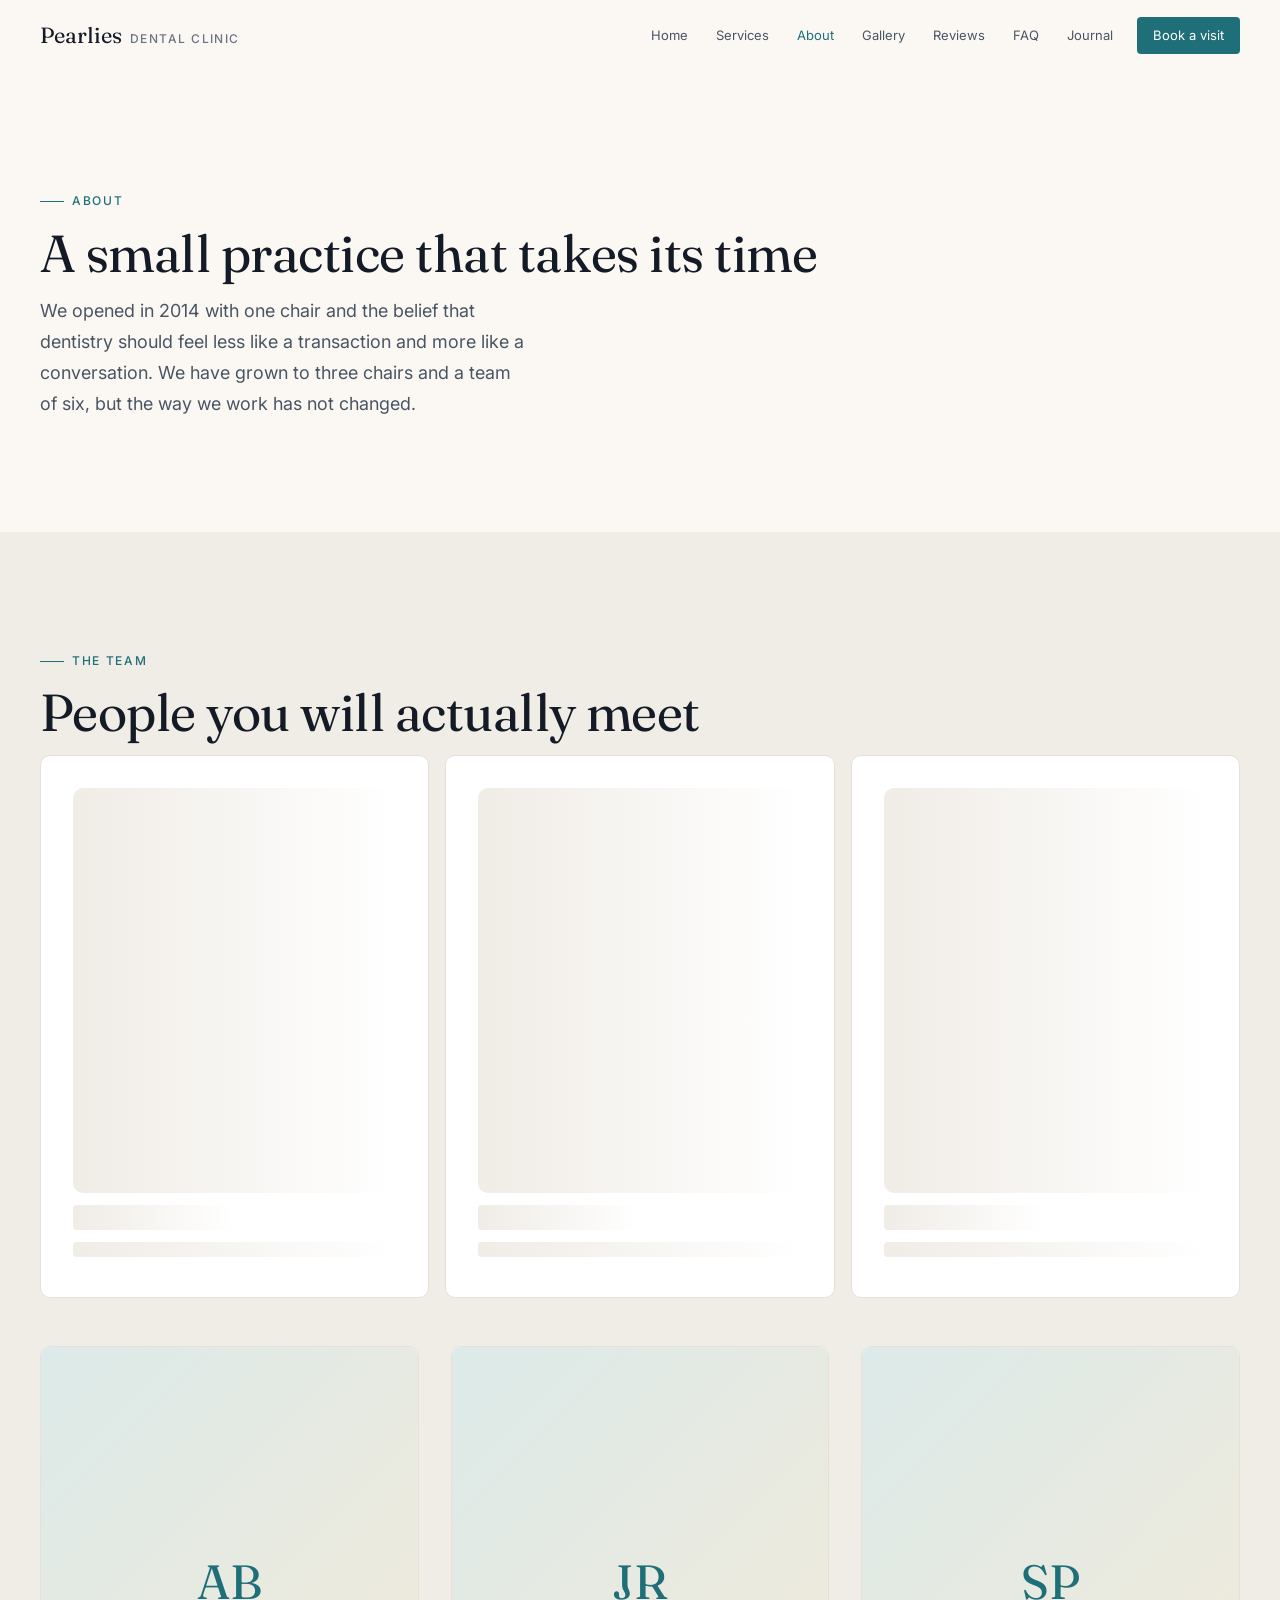
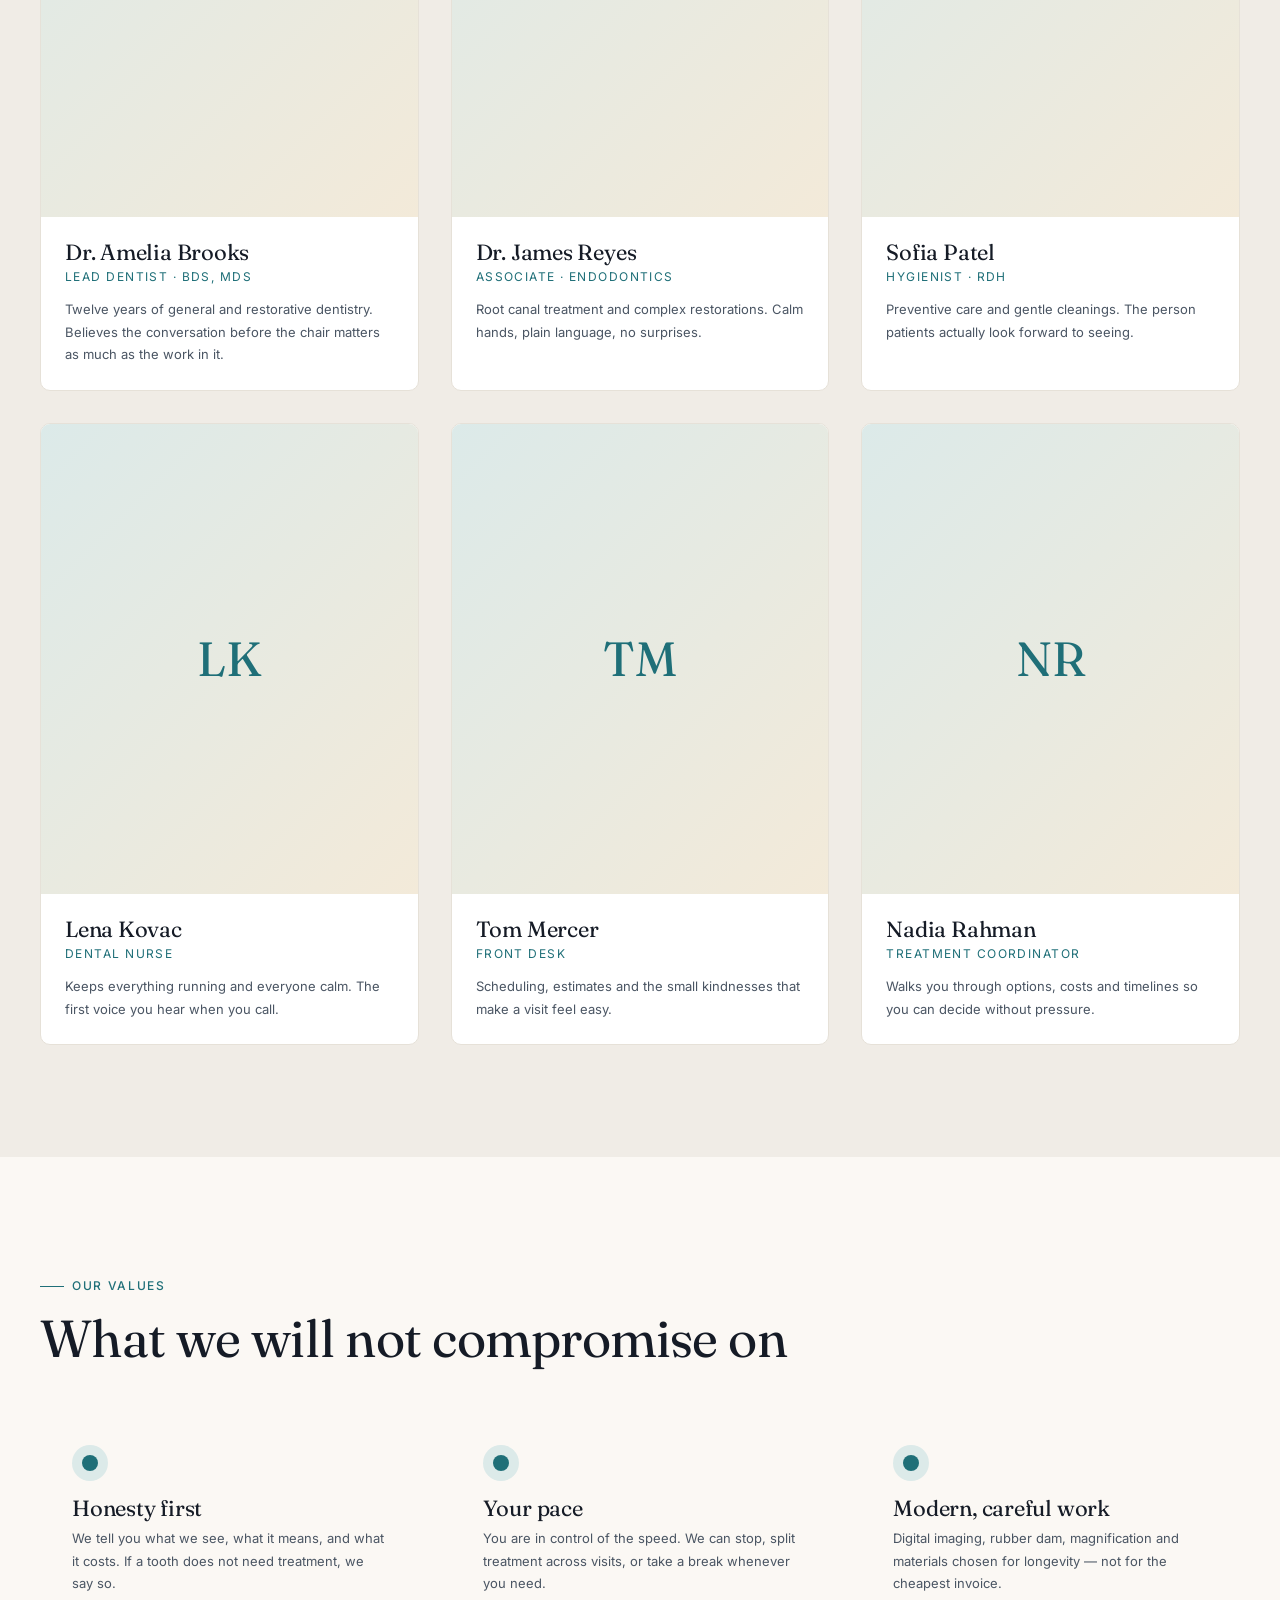
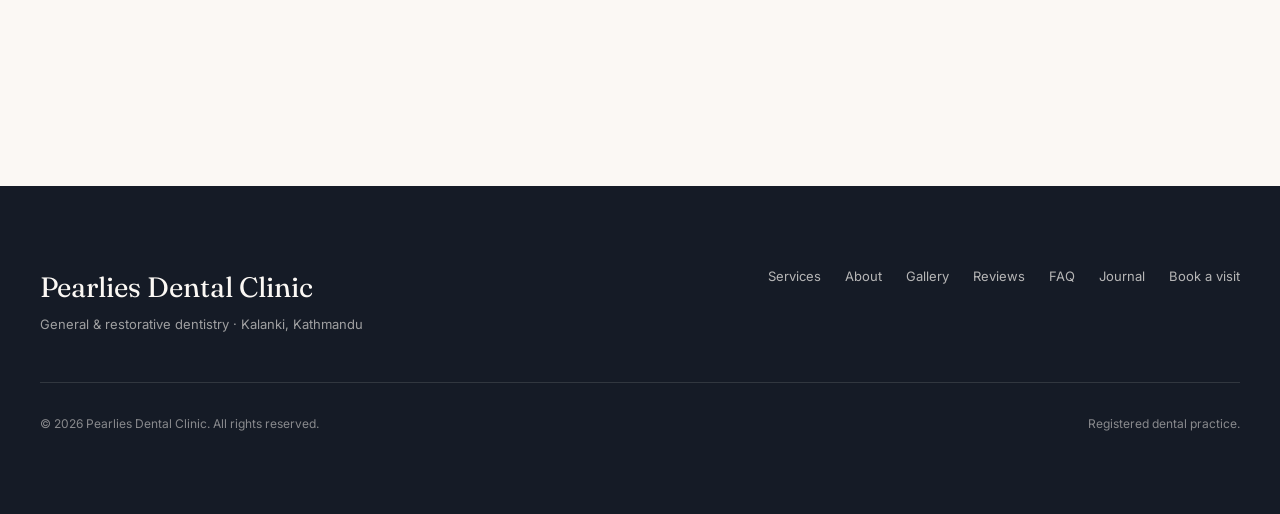
==== about.html @ 7ba889bc "Initial commit: Pearlies Dental Clinic website" ====
<!DOCTYPE html>
<html lang="en">
<head>
  <meta charset="UTF-8" />
  <meta name="viewport" content="width=device-width, initial-scale=1.0" />
  <title>About — Pearlies Dental Clinic</title>
  <meta name="description" content="Meet the team at Pearlies Dental Clinic: dentists and hygienist dedicated to gentle, honest care." />
  <meta name="theme-color" content="#FBF8F4" />
  <link rel="preconnect" href="https://fonts.googleapis.com" />
  <link rel="preconnect" href="https://fonts.gstatic.com" crossorigin />
  <link href="https://fonts.googleapis.com/css2?family=Fraunces:ital,opsz,wght@0,9..144,400;0,9..144,500;1,9..144,400;1,9..144,500&family=Inter:wght@400;500;600&display=swap" rel="stylesheet" />
  <link rel="stylesheet" href="assets/styles.css" />
  <link rel="icon" href="data:image/svg+xml,<svg xmlns='http://www.w3.org/2000/svg' viewBox='0 0 32 32'><text y='.85em' font-size='26' font-family='Georgia,serif' fill='%231F6F78'>P</text></svg>" />
</head>
<body class="is-loading">
  <div class="loader" id="loader" role="status" aria-live="polite" aria-label="Loading">
    <div class="loader__mark" aria-hidden="true"></div>
    <p class="loader__name">Pearlies Dental Clinic</p>
    <p class="loader__sub">Preparing your visit</p>
    <div class="loader__bar"><span></span></div>
    <p class="loader__percent">0%</p>
  </div>
  <div class="page-transition" aria-hidden="true"></div>
  <a class="skip-link" href="#main">Skip to content</a>
  <header class="masthead" id="masthead">
    <div class="masthead__inner shell">
      <a href="index.html" class="masthead__brand">Pearlies <small>Dental Clinic</small></a>
      <nav class="masthead__links" id="menu" aria-label="Main">
        <a href="index.html">Home</a>
        <a href="services.html">Services</a>
        <a href="about.html" aria-current="page">About</a>
        <a href="gallery.html">Gallery</a>
        <a href="testimonials.html">Reviews</a>
        <a href="faq.html">FAQ</a>
        <a href="journal.html">Journal</a>
        <a href="contact.html" class="masthead__cta">Book a visit</a>
      </nav>
      <button class="masthead__toggle" id="menuToggle" aria-label="Menu" aria-expanded="false" aria-controls="menu"><span></span><span></span><span></span></button>
    </div>
  </header>

  <main id="main">
    <section class="section page-top">
      <div class="shell">
        <header class="section__head section__head--wide" data-enter>
          <span class="section__eyebrow">About</span>
          <h1 class="section__title">A small practice that takes its time</h1>
          <p class="section__lede">We opened in 2014 with one chair and the belief that dentistry should feel less like a transaction and more like a conversation. We have grown to three chairs and a team of six, but the way we work has not changed.</p>
        </header>
      </div>
    </section>

    <section class="section section--tint">
      <div class="shell">
        <header class="section__head" data-reveal>
          <span class="section__eyebrow">The team</span>
          <h2 class="section__title">People you will actually meet</h2>
        </header>
        <div data-skeleton class="is-loading">
          <div class="content-skeleton skeleton-grid skeleton-grid--team">
            <div class="skeleton-card"><div class="skeleton skeleton--card" style="aspect-ratio:4/5;margin-bottom:var(--space-3)"></div><div class="skeleton skeleton--title" style="width:50%"></div><div class="skeleton skeleton--text"></div></div>
            <div class="skeleton-card"><div class="skeleton skeleton--card" style="aspect-ratio:4/5;margin-bottom:var(--space-3)"></div><div class="skeleton skeleton--title" style="width:50%"></div><div class="skeleton skeleton--text"></div></div>
            <div class="skeleton-card"><div class="skeleton skeleton--card" style="aspect-ratio:4/5;margin-bottom:var(--space-3)"></div><div class="skeleton skeleton--title" style="width:50%"></div><div class="skeleton skeleton--text"></div></div>
          </div>
          <div class="content-real team">
            <article class="team-card">
              <div class="team-card__photo" aria-hidden="true">AB</div>
              <div class="team-card__body">
                <h3 class="team-card__name">Dr. Amelia Brooks</h3>
                <p class="team-card__role">Lead dentist · BDS, MDS</p>
                <p class="team-card__bio">Twelve years of general and restorative dentistry. Believes the conversation before the chair matters as much as the work in it.</p>
              </div>
            </article>
            <article class="team-card">
              <div class="team-card__photo" aria-hidden="true">JR</div>
              <div class="team-card__body">
                <h3 class="team-card__name">Dr. James Reyes</h3>
                <p class="team-card__role">Associate · Endodontics</p>
                <p class="team-card__bio">Root canal treatment and complex restorations. Calm hands, plain language, no surprises.</p>
              </div>
            </article>
            <article class="team-card">
              <div class="team-card__photo" aria-hidden="true">SP</div>
              <div class="team-card__body">
                <h3 class="team-card__name">Sofia Patel</h3>
                <p class="team-card__role">Hygienist · RDH</p>
                <p class="team-card__bio">Preventive care and gentle cleanings. The person patients actually look forward to seeing.</p>
              </div>
            </article>
            <article class="team-card">
              <div class="team-card__photo" aria-hidden="true">LK</div>
              <div class="team-card__body">
                <h3 class="team-card__name">Lena Kovac</h3>
                <p class="team-card__role">Dental nurse</p>
                <p class="team-card__bio">Keeps everything running and everyone calm. The first voice you hear when you call.</p>
              </div>
            </article>
            <article class="team-card">
              <div class="team-card__photo" aria-hidden="true">TM</div>
              <div class="team-card__body">
                <h3 class="team-card__name">Tom Mercer</h3>
                <p class="team-card__role">Front desk</p>
                <p class="team-card__bio">Scheduling, estimates and the small kindnesses that make a visit feel easy.</p>
              </div>
            </article>
            <article class="team-card">
              <div class="team-card__photo" aria-hidden="true">NR</div>
              <div class="team-card__body">
                <h3 class="team-card__name">Nadia Rahman</h3>
                <p class="team-card__role">Treatment coordinator</p>
                <p class="team-card__bio">Walks you through options, costs and timelines so you can decide without pressure.</p>
              </div>
            </article>
          </div>
        </div>
      </div>
    </section>

    <section class="section">
      <div class="shell">
        <header class="section__head section__head--wide" data-reveal>
          <span class="section__eyebrow">Our values</span>
          <h2 class="section__title">What we will not compromise on</h2>
        </header>
        <div class="principles" data-reveal>
          <div class="principle"><div class="principle__mark" aria-hidden="true"></div><h3>Honesty first</h3><p>We tell you what we see, what it means, and what it costs. If a tooth does not need treatment, we say so.</p></div>
          <div class="principle"><div class="principle__mark" aria-hidden="true"></div><h3>Your pace</h3><p>You are in control of the speed. We can stop, split treatment across visits, or take a break whenever you need.</p></div>
          <div class="principle"><div class="principle__mark" aria-hidden="true"></div><h3>Modern, careful work</h3><p>Digital imaging, rubber dam, magnification and materials chosen for longevity — not for the cheapest invoice.</p></div>
        </div>
      </div>
    </section>
  </main>

  <footer class="footer">
    <div class="shell">
      <div class="footer__top">
        <div><p class="footer__name">Pearlies Dental Clinic</p><p class="footer__role">General &amp; restorative dentistry · Kalanki, Kathmandu</p></div>
        <nav class="footer__links" aria-label="Footer">
          <a href="services.html">Services</a><a href="about.html">About</a><a href="gallery.html">Gallery</a><a href="testimonials.html">Reviews</a><a href="faq.html">FAQ</a><a href="journal.html">Journal</a><a href="contact.html">Book a visit</a>
        </nav>
      </div>
      <div class="footer__bottom"><p>© <span id="year">2026</span> Pearlies Dental Clinic. All rights reserved.</p><p>Registered dental practice.</p></div>
    </div>
  </footer>
  <button class="to-top" id="toTop" aria-label="Back to top">↑</button>
  <script src="assets/main.js"></script>
</body>
</html>
---- assets/styles.css ----
/* =========================================================
   Pearlies Dental Clinic — design system
   Warm porcelain ground, deep teal accent, soft gold.
   Calm, premium, clinical. Motion is sparse and purposeful.
   ========================================================= */

:root {
  /* ---- Color ---- */
  --surface-sunken:  #FBF8F4;   /* page ground — warm porcelain */
  --surface-raised:  #FFFFFF;   /* panels */
  --surface-tint:    #F0ECE6;   /* quiet fills */
  --surface-inverse: #151B26;   /* dark band */

  --line-subtle:     #E6E1D8;
  --line-strong:     #C9C2B6;

  --ink-primary:     #151B26;
  --ink-secondary:   #4A5563;
  --ink-tertiary:    #6B7280;
  --ink-inverse:     #FBF8F4;

  --accent:          #1F6F78;   /* deep teal — trust, clinical */
  --accent-hover:    #175A62;
  --accent-quiet:    #DCEAE9;
  --accent-ink:      #FFFFFF;
  --accent-shadow:   rgba(31, 111, 120, 0.24);

  --gold:            #B8893F;   /* warm gold — premium touch */
  --gold-quiet:      #F3EAD9;

  /* ---- Type ---- */
  --font-display: "Fraunces", "Iowan Old Style", Georgia, serif;
  --font-text:    "Inter", system-ui, -apple-system, "Segoe UI", sans-serif;

  --text-xs:   0.75rem;
  --text-sm:   0.8125rem;
  --text-base: 1rem;
  --text-lg:   1.125rem;
  --text-xl:   1.375rem;
  --text-2xl:  1.75rem;
  --text-3xl:  2.25rem;
  --text-4xl:  3rem;
  --text-5xl:  4.25rem;
  --text-6xl:  5.5rem;

  --leading-tight:  1.02;
  --leading-snug:   1.18;
  --leading-normal: 1.55;
  --leading-prose:  1.72;

  /* ---- Space ---- */
  --space-1:  0.25rem;
  --space-2:  0.5rem;
  --space-3:  0.75rem;
  --space-4:  1rem;
  --space-5:  1.5rem;
  --space-6:  2rem;
  --space-8:  3rem;
  --space-10: 4rem;
  --space-12: 5rem;
  --space-16: 7rem;
  --space-20: 9rem;

  /* ---- Shape ---- */
  --radius-xs:   2px;
  --radius-sm:   4px;
  --radius-md:   10px;
  --radius-lg:   16px;
  --radius-pill: 999px;

  /* ---- Elevation ---- */
  --lift-0: 0 1px 2px rgba(21, 27, 38, 0.04);
  --lift-1: 0 2px 8px -2px rgba(21, 27, 38, 0.08), 0 1px 2px rgba(21, 27, 38, 0.04);
  --lift-2: 0 12px 28px -14px rgba(21, 27, 38, 0.16), 0 2px 6px -2px rgba(21, 27, 38, 0.06);
  --lift-3: 0 28px 56px -22px var(--accent-shadow), 0 4px 12px -4px rgba(21, 27, 38, 0.08);

  /* ---- Motion ---- */
  --dur-quick:  160ms;
  --dur-base:   280ms;
  --dur-slow:   520ms;
  --dur-calm:   900ms;

  --ease-out:    cubic-bezier(0.16, 1, 0.3, 1);
  --ease-in-out: cubic-bezier(0.65, 0, 0.35, 1);
  --ease-spring: cubic-bezier(0.34, 1.56, 0.64, 1);

  /* ---- 3D depth ---- */
  --perspective: 1200px;
  --z-shallow:   6px;
  --z-mid:       14px;
  --z-deep:      24px;
  --z-far:       36px;

  /* ---- Layout ---- */
  --container: 1200px;
  --prose: 64ch;
  --nav-h: 72px;
}

/* ---------- Reset ---------- */
*, *::before, *::after { box-sizing: border-box; }
* { margin: 0; }
html { scroll-behavior: smooth; scroll-padding-top: var(--nav-h); -webkit-text-size-adjust: 100%; overflow-x: hidden; }
body {
  font-family: var(--font-text);
  font-size: var(--text-base);
  line-height: var(--leading-normal);
  background: var(--surface-sunken);
  color: var(--ink-primary);
  -webkit-font-smoothing: antialiased;
  text-rendering: optimizeLegibility;
  overflow-x: hidden;
}
img, svg, video { display: block; max-width: 100%; height: auto; }
a { color: inherit; text-decoration: none; }
button { font: inherit; color: inherit; cursor: pointer; border: 0; background: none; }
ul, ol { list-style: none; padding: 0; }
h1, h2, h3, h4 { font-family: var(--font-display); font-weight: 400; line-height: var(--leading-tight); letter-spacing: -0.01em; }
p { max-width: var(--prose); }
::selection { background: var(--accent-quiet); color: var(--accent); }
:focus-visible { outline: 2px solid var(--accent); outline-offset: 2px; border-radius: var(--radius-xs); }

/* ---------- Layout primitives ---------- */
.shell { width: min(var(--container), 100% - 2.5rem); margin-inline: auto; }
.section { padding-block: var(--space-16); position: relative; }
.section--tint { background: var(--surface-tint); }
.section--inverse { background: var(--surface-inverse); color: var(--ink-inverse); }
.section--raised { background: var(--surface-raised); }

.section__head { max-width: 46rem; }
.section__head--wide { max-width: 56rem; }
.section__head--narrow { max-width: 36rem; }
.section__eyebrow {
  display: inline-flex; align-items: center; gap: var(--space-2);
  font-size: var(--text-xs); font-weight: 500; letter-spacing: 0.14em; text-transform: uppercase;
  color: var(--accent); margin-bottom: var(--space-4);
}
.section__eyebrow::before { content: ""; width: 24px; height: 1px; background: var(--accent); }
.eyebrow--inverse { color: var(--gold); }
.eyebrow--inverse::before { background: var(--gold); }
.section__title { font-size: clamp(2rem, 4vw + 0.5rem, 3.25rem); margin-bottom: var(--space-4); }
.section__lede { color: var(--ink-secondary); font-size: var(--text-lg); line-height: var(--leading-prose); max-width: 44ch; }
.after-list { margin-top: var(--space-6); }
.after-head { margin-top: var(--space-6); }

/* ---------- Skip link ---------- */
.skip-link {
  position: absolute; left: -9999px; top: var(--space-2); z-index: 1000;
  background: var(--accent); color: var(--accent-ink); padding: var(--space-2) var(--space-4); border-radius: var(--radius-sm);
}
.skip-link:focus { left: var(--space-2); }

/* ---------- Masthead ---------- */
.masthead {
  position: sticky; top: 0; z-index: 100;
  height: var(--nav-h);
  background: color-mix(in srgb, var(--surface-sunken) 82%, transparent);
  backdrop-filter: blur(12px) saturate(1.1);
  -webkit-backdrop-filter: blur(12px) saturate(1.1);
  border-bottom: 1px solid transparent;
  transition: border-color var(--dur-base) var(--ease-out), background var(--dur-base) var(--ease-out);
}
.masthead.is-stuck { border-bottom-color: var(--line-subtle); background: color-mix(in srgb, var(--surface-sunken) 94%, transparent); }
.masthead__inner { height: 100%; display: flex; align-items: center; justify-content: space-between; gap: var(--space-6); }
.masthead__brand { font-family: var(--font-display); font-size: var(--text-xl); display: flex; align-items: baseline; gap: var(--space-2); }
.masthead__brand small { font-family: var(--font-text); font-size: var(--text-xs); letter-spacing: 0.12em; text-transform: uppercase; color: var(--ink-tertiary); font-weight: 500; }
.masthead__links { display: flex; align-items: center; gap: var(--space-1); }
.masthead__links a { padding: var(--space-2) var(--space-3); font-size: var(--text-sm); color: var(--ink-secondary); border-radius: var(--radius-sm); transition: color var(--dur-quick) var(--ease-out), background var(--dur-quick) var(--ease-out); position: relative; }
.masthead__links a:hover { color: var(--ink-primary); background: var(--surface-tint); }
.masthead__links a[aria-current="page"] { color: var(--accent); }
.masthead__links a.masthead__cta { background: var(--accent); color: var(--accent-ink); padding-inline: var(--space-4); margin-left: var(--space-2); }
.masthead__links a.masthead__cta:hover { background: var(--accent-hover); }
.masthead__toggle { display: none; width: 40px; height: 40px; flex-direction: column; justify-content: center; gap: 5px; align-items: center; }
.masthead__toggle span { width: 20px; height: 1.5px; background: var(--ink-primary); transition: transform var(--dur-base) var(--ease-out), opacity var(--dur-base) var(--ease-out); }
.masthead.is-open .masthead__toggle span:nth-child(1) { transform: translateY(6.5px) rotate(45deg); }
.masthead.is-open .masthead__toggle span:nth-child(2) { opacity: 0; }
.masthead.is-open .masthead__toggle span:nth-child(3) { transform: translateY(-6.5px) rotate(-45deg); }

/* ---------- Hero ---------- */
.hero {
  position: relative; overflow: hidden;
  min-height: calc(100vh - var(--nav-h));
  display: flex; align-items: center;
  padding-block: var(--space-12) var(--space-10);
  perspective: var(--perspective);
}
.hero__light, .hero__orb { position: absolute; pointer-events: none; }
.hero__light {
  inset: -20% -10% auto -10%; height: 70%;
  background: radial-gradient(60% 50% at 50% 40%, var(--accent-quiet) 0%, transparent 70%);
  opacity: 0.7; filter: blur(20px);
}
.hero__orb {
  right: -8%; top: 12%; width: 46vw; height: 46vw; max-width: 640px; max-height: 640px;
  border-radius: 50%;
  background: radial-gradient(circle at 35% 35%, var(--gold-quiet) 0%, transparent 60%);
  opacity: 0.55; filter: blur(10px);
}
.hero__layer { transform-style: preserve-3d; will-change: transform; }
.hero__role { font-size: var(--text-sm); letter-spacing: 0.14em; text-transform: uppercase; color: var(--ink-tertiary); display: flex; align-items: center; gap: var(--space-2); margin-bottom: var(--space-6); }
.hero__role b { color: var(--accent); font-weight: 500; }
.hero__name { font-size: clamp(2.75rem, 7vw + 0.5rem, 6.5rem); line-height: var(--leading-tight); margin-bottom: var(--space-6); max-width: 14ch; }
.hero__name em { font-style: italic; color: var(--accent); display: block; }
.hero__lede { font-size: var(--text-lg); color: var(--ink-secondary); line-height: var(--leading-prose); max-width: 46ch; margin-bottom: var(--space-8); }
.hero__actions { display: flex; gap: var(--space-3); flex-wrap: wrap; margin-bottom: var(--space-10); }
.hero__assurance { display: flex; gap: var(--space-10); flex-wrap: wrap; margin-top: var(--space-4); padding-top: var(--space-6); border-top: 1px solid var(--line-subtle); }
.assurance__value { font-family: var(--font-display); font-size: var(--text-3xl); color: var(--ink-primary); line-height: 1; }
.assurance__label { font-size: var(--text-xs); letter-spacing: 0.12em; text-transform: uppercase; color: var(--ink-tertiary); margin-top: var(--space-2); }

/* ---------- Buttons ---------- */
.btn {
  display: inline-flex; align-items: center; justify-content: center; gap: var(--space-2);
  padding: 0.875rem 1.625rem; font-size: var(--text-sm); font-weight: 500;
  border-radius: var(--radius-pill); transition: transform var(--dur-quick) var(--ease-out), background var(--dur-quick) var(--ease-out), box-shadow var(--dur-quick) var(--ease-out);
  position: relative; overflow: hidden; isolation: isolate;
}
.btn--solid { background: var(--accent); color: var(--accent-ink); box-shadow: var(--lift-1); }
.btn--solid:hover { background: var(--accent-hover); transform: translateY(-1px); box-shadow: var(--lift-2); }
.btn--line { background: transparent; color: var(--ink-primary); border: 1px solid var(--line-strong); }
.btn--line:hover { border-color: var(--accent); color: var(--accent); transform: translateY(-1px); }
.btn--gold { background: var(--gold); color: #fff; }
.btn--gold:hover { background: #a67a35; transform: translateY(-1px); }
.btn:focus-visible { outline: 2px solid var(--accent); outline-offset: 3px; }
.btn .ripple { position: absolute; border-radius: 50%; background: rgba(255,255,255,0.4); transform: scale(0); animation: ripple 600ms var(--ease-out); pointer-events: none; }
@keyframes ripple { to { transform: scale(4); opacity: 0; } }

/* ---------- Services ---------- */
.services { display: grid; grid-template-columns: repeat(3, 1fr); gap: var(--space-4); margin-top: var(--space-8); }
.service {
  background: var(--surface-raised); border: 1px solid var(--line-subtle);
  padding: var(--space-6); border-radius: var(--radius-md);
  transition: transform var(--dur-base) var(--ease-out), box-shadow var(--dur-base) var(--ease-out), border-color var(--dur-base) var(--ease-out);
  transform-style: preserve-3d; will-change: transform;
}
.service:hover { border-color: var(--accent-quiet); box-shadow: var(--lift-2); transform: translateY(-4px); }
.service__num { font-family: var(--font-display); font-style: italic; font-size: var(--text-sm); color: var(--gold); margin-bottom: var(--space-4); }
.service__name { font-size: var(--text-xl); margin-bottom: var(--space-2); }
.service__desc { color: var(--ink-secondary); font-size: var(--text-sm); line-height: var(--leading-prose); }

/* ---------- Principles ---------- */
.principles { display: grid; grid-template-columns: repeat(3, 1fr); gap: var(--space-6); margin-top: var(--space-8); }
.principle { padding: var(--space-6); }
.principle__mark { width: 36px; height: 36px; border-radius: 50%; background: var(--accent-quiet); margin-bottom: var(--space-4); position: relative; }
.principle__mark::after { content: ""; position: absolute; inset: 10px; border-radius: 50%; background: var(--accent); }
.principle h3 { font-size: var(--text-xl); margin-bottom: var(--space-2); }
.principle p { color: var(--ink-secondary); font-size: var(--text-sm); line-height: var(--leading-prose); }

/* ---------- Team ---------- */
.team { display: grid; grid-template-columns: repeat(3, 1fr); gap: var(--space-6); margin-top: var(--space-8); }
.team-card { background: var(--surface-raised); border: 1px solid var(--line-subtle); border-radius: var(--radius-md); overflow: hidden; transition: transform var(--dur-base) var(--ease-out), box-shadow var(--dur-base) var(--ease-out); }
.team-card:hover { transform: translateY(-4px); box-shadow: var(--lift-2); }
.team-card__photo { aspect-ratio: 4/5; background: linear-gradient(135deg, var(--accent-quiet), var(--gold-quiet)); display: grid; place-items: center; color: var(--accent); font-family: var(--font-display); font-size: 3rem; }
.team-card__body { padding: var(--space-5); }
.team-card__name { font-size: var(--text-xl); margin-bottom: var(--space-1); }
.team-card__role { font-size: var(--text-xs); letter-spacing: 0.12em; text-transform: uppercase; color: var(--accent); margin-bottom: var(--space-3); }
.team-card__bio { color: var(--ink-secondary); font-size: var(--text-sm); line-height: var(--leading-prose); }

/* ---------- Gallery ---------- */
.gallery { display: grid; grid-template-columns: repeat(3, 1fr); gap: var(--space-4); margin-top: var(--space-8); }
.gallery-item { position: relative; border-radius: var(--radius-md); overflow: hidden; aspect-ratio: 4/3; background: linear-gradient(135deg, var(--surface-tint), var(--accent-quiet)); cursor: pointer; }
.gallery-item__label { position: absolute; bottom: var(--space-3); left: var(--space-3); background: rgba(21,27,38,0.72); color: #fff; font-size: var(--text-xs); letter-spacing: 0.1em; text-transform: uppercase; padding: var(--space-1) var(--space-3); border-radius: var(--radius-pill); backdrop-filter: blur(6px); }
.gallery-item::after { content: ""; position: absolute; inset: 0; background: linear-gradient(to top, rgba(21,27,38,0.35), transparent 50%); opacity: 0; transition: opacity var(--dur-base) var(--ease-out); }
.gallery-item:hover::after { opacity: 1; }
.gallery-item:hover { transform: scale(1.01); }
.gallery-item { transition: transform var(--dur-base) var(--ease-out); }

/* ---------- Testimonials ---------- */
.testimonials { display: grid; grid-template-columns: repeat(2, 1fr); gap: var(--space-6); margin-top: var(--space-8); }
.testimonial { background: var(--surface-raised); border: 1px solid var(--line-subtle); border-radius: var(--radius-md); padding: var(--space-6); position: relative; }
.testimonial::before { content: "\201C"; position: absolute; top: var(--space-3); left: var(--space-5); font-family: var(--font-display); font-size: 4rem; color: var(--accent-quiet); line-height: 1; }
.testimonial__text { font-family: var(--font-display); font-style: italic; font-size: var(--text-lg); line-height: var(--leading-prose); margin-bottom: var(--space-4); padding-top: var(--space-4); }
.testimonial__author { display: flex; align-items: center; gap: var(--space-3); }
.testimonial__avatar { width: 40px; height: 40px; border-radius: 50%; background: var(--accent-quiet); display: grid; place-items: center; color: var(--accent); font-weight: 500; }
.testimonial__name { font-weight: 500; font-size: var(--text-sm); }
.testimonial__meta { font-size: var(--text-xs); color: var(--ink-tertiary); }

/* ---------- FAQ ---------- */
.faq { margin-top: var(--space-8); max-width: 48rem; }
.faq-item { border-bottom: 1px solid var(--line-subtle); }
.faq-item__q {
  width: 100%; text-align: left; padding: var(--space-5) 0;
  display: flex; justify-content: space-between; align-items: center; gap: var(--space-4);
  font-family: var(--font-display); font-size: var(--text-xl); color: var(--ink-primary);
}
.faq-item__q::after { content: "+"; font-size: 1.5rem; color: var(--accent); transition: transform var(--dur-base) var(--ease-out); }
.faq-item.is-open .faq-item__q::after { transform: rotate(45deg); }
.faq-item__a { max-height: 0; overflow: hidden; transition: max-height var(--dur-slow) var(--ease-out), padding var(--dur-slow) var(--ease-out); color: var(--ink-secondary); font-size: var(--text-base); line-height: var(--leading-prose); }
.faq-item.is-open .faq-item__a { max-height: 400px; padding-bottom: var(--space-5); }

/* ---------- Journal ---------- */
.journal { display: grid; gap: var(--space-4); margin-top: var(--space-8); }
.entry { display: grid; grid-template-columns: 140px 1fr; gap: var(--space-6); padding: var(--space-5) 0; border-bottom: 1px solid var(--line-subtle); }
.entry__date { font-size: var(--text-xs); letter-spacing: 0.12em; text-transform: uppercase; color: var(--ink-tertiary); padding-top: var(--space-1); }
.entry__title { font-size: var(--text-xl); margin-bottom: var(--space-2); }
.entry__title a:hover { color: var(--accent); }
.entry__excerpt { color: var(--ink-secondary); font-size: var(--text-sm); line-height: var(--leading-prose); margin-bottom: var(--space-2); }
.entry__more { font-size: var(--text-sm); color: var(--accent); font-weight: 500; }
.entry__more:hover { text-decoration: underline; text-underline-offset: 3px; }

/* ---------- Contact form ---------- */
.booking { display: grid; grid-template-columns: 1fr 1.2fr; gap: var(--space-10); align-items: start; }
.booking__info h2 { font-size: var(--text-3xl); margin-bottom: var(--space-4); }
.booking__info p { color: var(--ink-secondary); margin-bottom: var(--space-4); }
.booking__detail { display: flex; gap: var(--space-3); margin-bottom: var(--space-3); font-size: var(--text-sm); }
.booking__detail strong { color: var(--ink-primary); min-width: 90px; }
.form { background: var(--surface-raised); border: 1px solid var(--line-subtle); border-radius: var(--radius-md); padding: var(--space-6); box-shadow: var(--lift-1); }
.field { margin-bottom: var(--space-4); }
.field label { display: block; font-size: var(--text-sm); font-weight: 500; margin-bottom: var(--space-2); color: var(--ink-primary); }
.field input, .field textarea, .field select {
  width: 100%; padding: 0.75rem 1rem; font: inherit; font-size: var(--text-base);
  background: var(--surface-sunken); border: 1px solid var(--line-subtle); border-radius: var(--radius-sm);
  color: var(--ink-primary); transition: border-color var(--dur-quick) var(--ease-out), box-shadow var(--dur-quick) var(--ease-out);
}
.field input:focus, .field textarea:focus, .field select:focus { outline: none; border-color: var(--accent); box-shadow: 0 0 0 3px var(--accent-quiet); }
.field textarea { min-height: 120px; resize: vertical; }
.field__error { font-size: var(--text-xs); color: #B33A3A; margin-top: var(--space-1); min-height: 1em; }
.field.is-error input, .field.is-error textarea, .field.is-error select { border-color: #B33A3A; }
.form__note { font-size: var(--text-sm); color: var(--ink-secondary); margin-top: var(--space-3); }
.form__note.is-error { color: #B33A3A; }
.form__note.is-success { color: var(--accent); }

/* ---------- Footer ---------- */
.footer { background: var(--surface-inverse); color: var(--ink-inverse); padding-block: var(--space-12); margin-top: var(--space-8); }
.footer__top { display: flex; justify-content: space-between; gap: var(--space-8); flex-wrap: wrap; padding-bottom: var(--space-8); border-bottom: 1px solid rgba(251,248,244,0.12); }
.footer__name { font-family: var(--font-display); font-size: var(--text-2xl); margin-bottom: var(--space-1); }
.footer__role { font-size: var(--text-sm); color: rgba(251,248,244,0.6); }
.footer__links { display: flex; gap: var(--space-5); flex-wrap: wrap; }
.footer__links a { font-size: var(--text-sm); color: rgba(251,248,244,0.7); transition: color var(--dur-quick) var(--ease-out); }
.footer__links a:hover { color: var(--ink-inverse); }
.footer__bottom { display: flex; justify-content: space-between; gap: var(--space-4); flex-wrap: wrap; padding-top: var(--space-6); font-size: var(--text-xs); color: rgba(251,248,244,0.5); }

/* ---------- To top ---------- */
.to-top {
  position: fixed; right: var(--space-5); bottom: var(--space-5); z-index: 50;
  width: 44px; height: 44px; border-radius: 50%; background: var(--surface-raised); border: 1px solid var(--line-subtle);
  box-shadow: var(--lift-2); display: grid; place-items: center; font-size: var(--text-lg);
  opacity: 0; pointer-events: none; transform: translateY(10px); transition: opacity var(--dur-base) var(--ease-out), transform var(--dur-base) var(--ease-out);
}
.to-top.is-visible { opacity: 1; pointer-events: auto; transform: none; }

/* ---------- Loading screen ---------- */
.loader {
  position: fixed; inset: 0; z-index: 10000;
  background: var(--surface-sunken);
  display: flex; flex-direction: column; align-items: center; justify-content: center; gap: var(--space-6);
  transition: opacity var(--dur-calm) var(--ease-out), visibility var(--dur-calm) var(--ease-out);
}
.loader.is-done { opacity: 0; visibility: hidden; pointer-events: none; }
.loader__mark { width: 64px; height: 64px; border-radius: 50%; background: var(--accent-quiet); position: relative; display: grid; place-items: center; }
.loader__mark::after { content: ""; width: 28px; height: 28px; border-radius: 50%; background: var(--accent); animation: loaderPulse 1.2s var(--ease-in-out) infinite; }
@keyframes loaderPulse { 0%, 100% { transform: scale(0.85); opacity: 0.7; } 50% { transform: scale(1.05); opacity: 1; } }
.loader__name { font-family: var(--font-display); font-size: var(--text-2xl); }
.loader__sub { font-size: var(--text-xs); letter-spacing: 0.16em; text-transform: uppercase; color: var(--ink-tertiary); }
.loader__bar { width: 180px; height: 2px; background: var(--line-subtle); border-radius: 2px; overflow: hidden; }
.loader__bar span { display: block; height: 100%; width: 0%; background: var(--accent); transition: width 200ms var(--ease-out); }
.loader__percent { font-size: var(--text-xs); color: var(--ink-tertiary); font-variant-numeric: tabular-nums; }

/* ---------- Skeleton loading ---------- */
.skeleton {
  background: linear-gradient(90deg, var(--surface-tint) 0%, var(--surface-raised) 50%, var(--surface-tint) 100%);
  background-size: 200% 100%;
  animation: shimmer 1.4s var(--ease-in-out) infinite;
  border-radius: var(--radius-sm);
}
@keyframes shimmer { 0% { background-position: 200% 0; } 100% { background-position: -200% 0; } }
.skeleton--text { height: 0.9em; margin-bottom: 0.5em; }
.skeleton--title { height: 1.6em; width: 60%; margin-bottom: 0.75em; }
.skeleton--card { aspect-ratio: 4/3; border-radius: var(--radius-md); }
.skeleton--avatar { width: 40px; height: 40px; border-radius: 50%; }
.skeleton--btn { height: 44px; width: 140px; border-radius: var(--radius-pill); }

/* Content that is still loading: show skeleton, hide real content */
.is-loading .content-real { opacity: 0; pointer-events: none; }
.is-loading .content-skeleton { display: block; }
.content-skeleton { display: none; }
.content-real { transition: opacity var(--dur-base) var(--ease-out); }

/* Grid-level skeleton rows */
.skeleton-grid { display: grid; gap: var(--space-4); }
.skeleton-grid--services { grid-template-columns: repeat(3, 1fr); }
.skeleton-grid--team { grid-template-columns: repeat(3, 1fr); }
.skeleton-grid--gallery { grid-template-columns: repeat(3, 1fr); }
.skeleton-grid .skeleton-card { background: var(--surface-raised); border: 1px solid var(--line-subtle); border-radius: var(--radius-md); padding: var(--space-6); }

/* ---------- Reveal animations ---------- */
html.js [data-enter] { opacity: 0; transform: translateY(14px); }
html.js [data-enter].is-in { opacity: 1; transform: none; transition: opacity var(--dur-slow) var(--ease-out), transform var(--dur-slow) var(--ease-out); }
html.js [data-reveal] { opacity: 0; transform: translateY(16px); }
html.js [data-reveal].is-in { opacity: 1; transform: none; transition: opacity var(--dur-slow) var(--ease-out), transform var(--dur-slow) var(--ease-out); }

/* char reveal */
.char { display: inline-block; opacity: 0; transform: translateY(14px); }

/* ---------- Page transition ---------- */
.page-transition {
  position: fixed; inset: 0; z-index: 9999; background: var(--surface-sunken);
  opacity: 0; pointer-events: none; transition: opacity var(--dur-base) var(--ease-out);
}
.page-transition.is-active { opacity: 1; pointer-events: all; }

/* ---------- Responsive ---------- */
@media (max-width: 1024px) {
  .services, .skeleton-grid--services { grid-template-columns: repeat(2, 1fr); }
  .team, .skeleton-grid--team { grid-template-columns: repeat(2, 1fr); }
  .gallery, .skeleton-grid--gallery { grid-template-columns: repeat(2, 1fr); }
  .principles { grid-template-columns: 1fr; gap: var(--space-4); }
  .testimonials { grid-template-columns: 1fr; }
  .booking { grid-template-columns: 1fr; }
}
@media (max-width: 720px) {
  .masthead__links { position: absolute; top: var(--nav-h); left: 0; right: 0; background: var(--surface-raised); border-bottom: 1px solid var(--line-subtle); flex-direction: column; align-items: stretch; padding: var(--space-3); gap: var(--space-1); transform: translateY(-120%); opacity: 0; pointer-events: none; transition: transform var(--dur-base) var(--ease-out), opacity var(--dur-base) var(--ease-out); }
  .masthead.is-open .masthead__links { transform: none; opacity: 1; pointer-events: auto; }
  .masthead__toggle { display: flex; }
  .masthead__links a.masthead__cta { margin-left: 0; }
  .services, .skeleton-grid--services { grid-template-columns: 1fr; }
  .team, .skeleton-grid--team { grid-template-columns: 1fr; }
  .gallery, .skeleton-grid--gallery { grid-template-columns: 1fr; }
  .hero__assurance { gap: var(--space-6); }
  .entry { grid-template-columns: 1fr; gap: var(--space-2); }
  .shell { width: min(var(--container), 100% - 1.5rem); }
  .section { padding-block: var(--space-12); }
}

/* ---------- Reduced motion ---------- */
@media (prefers-reduced-motion: reduce) {
  *, *::before, *::after { animation-duration: 0.001ms !important; animation-iteration-count: 1 !important; transition-duration: 0.001ms !important; }
  html { scroll-behavior: auto; }
  .hero__layer { transform: none !important; }
  .char { opacity: 1 !important; transform: none !important; }
  html.js [data-enter], html.js [data-reveal] { opacity: 1 !important; transform: none !important; }
}
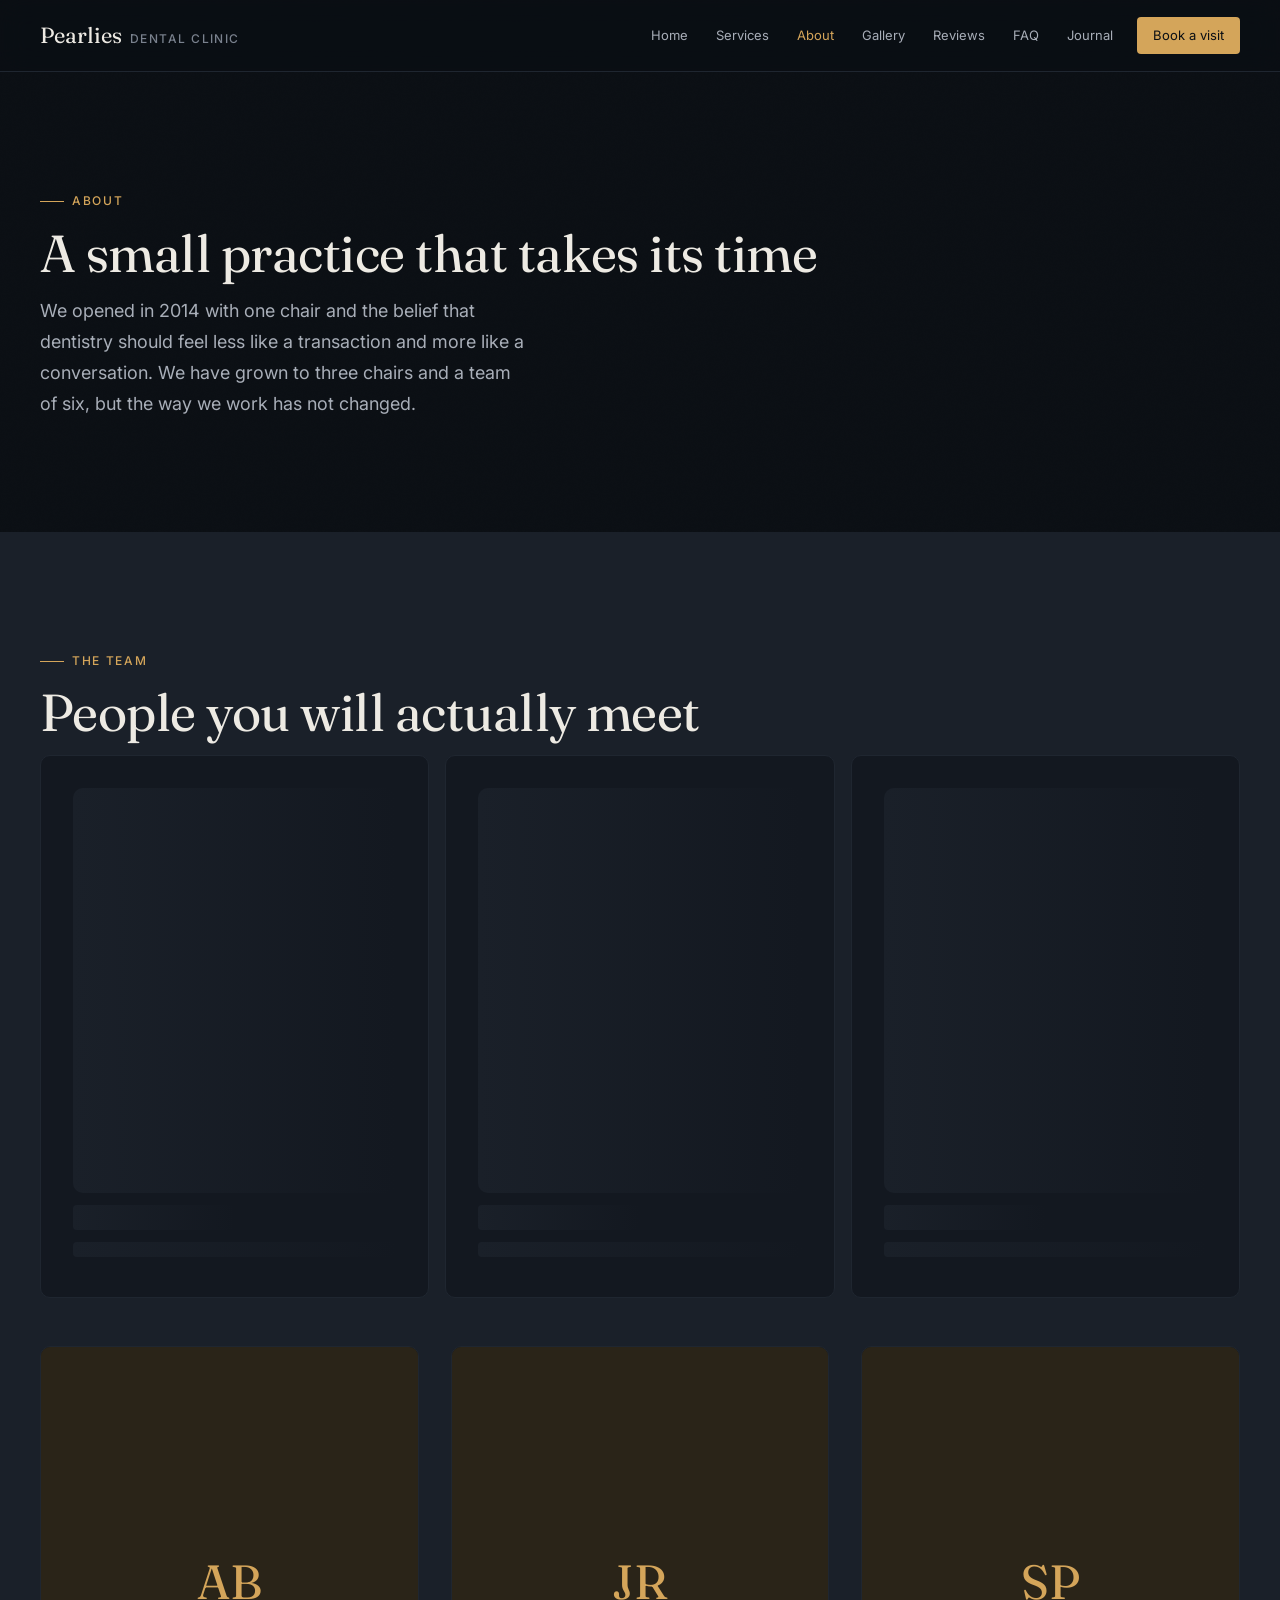
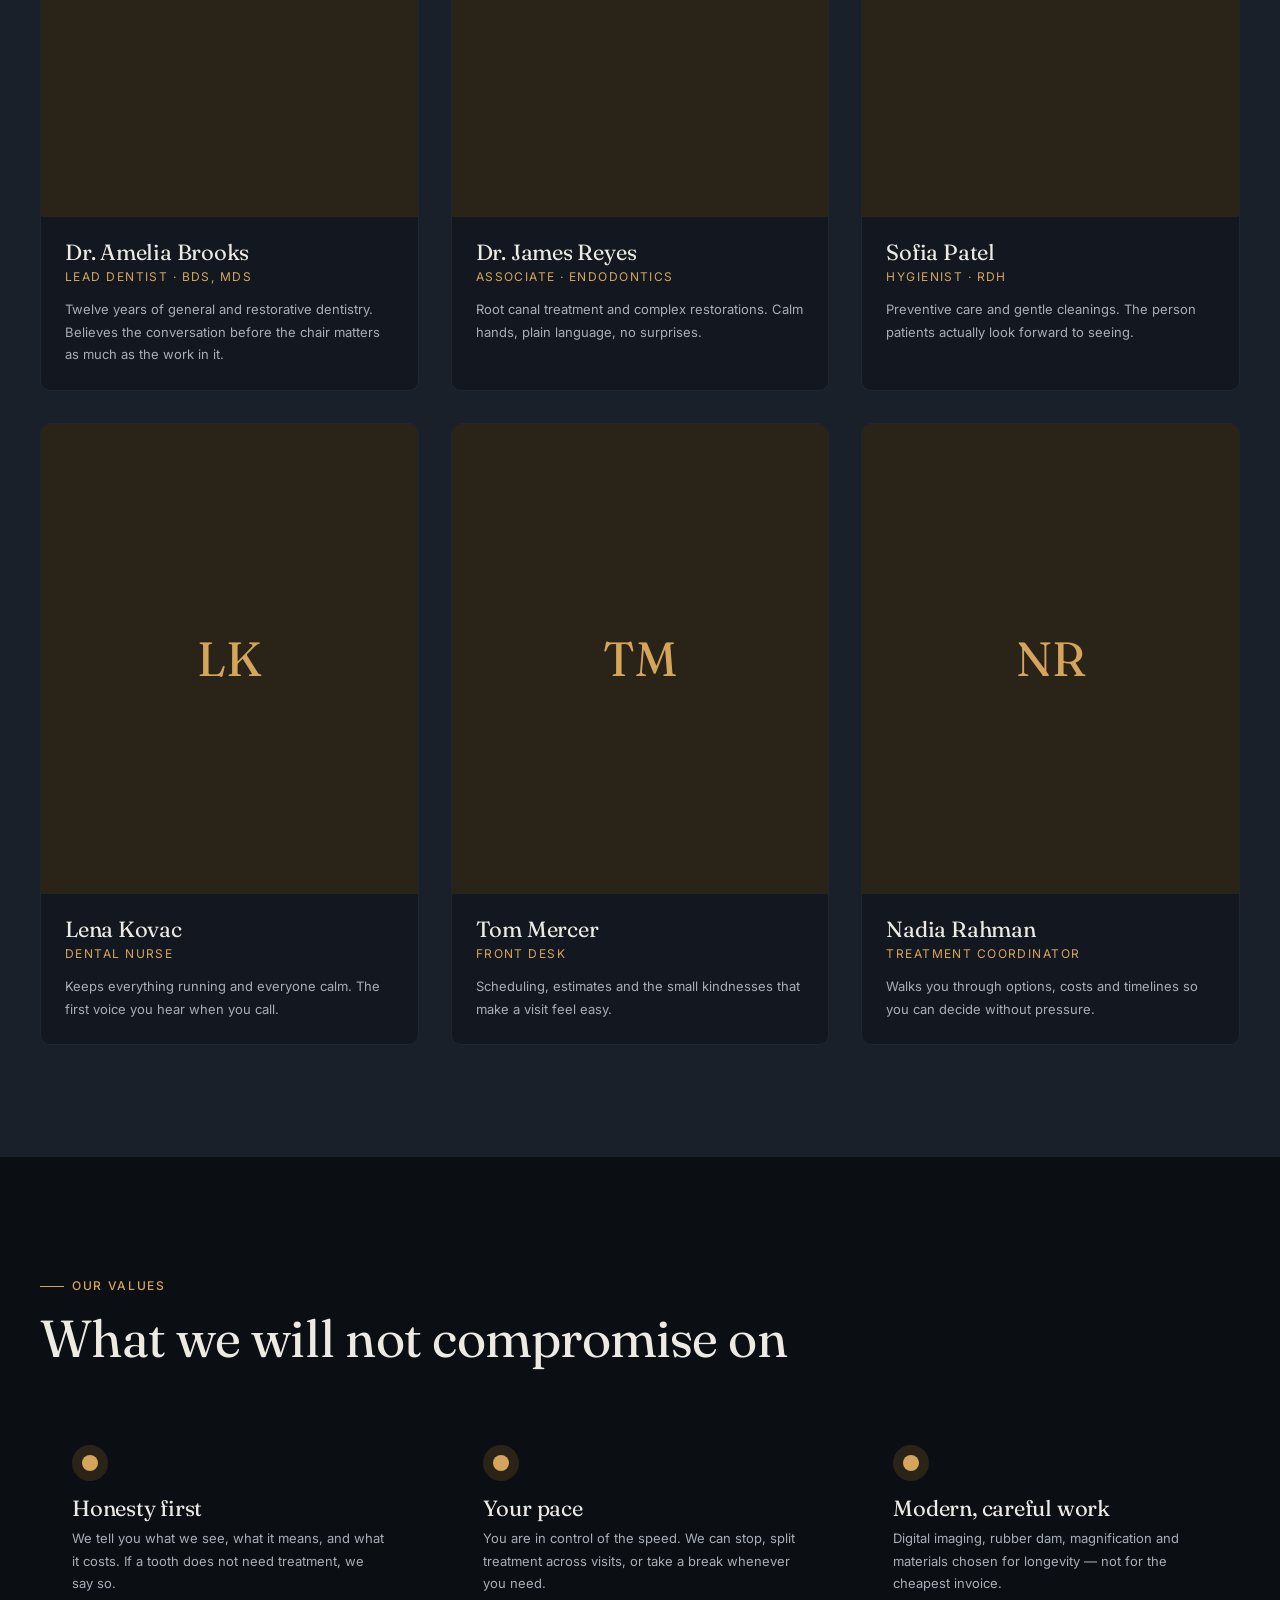
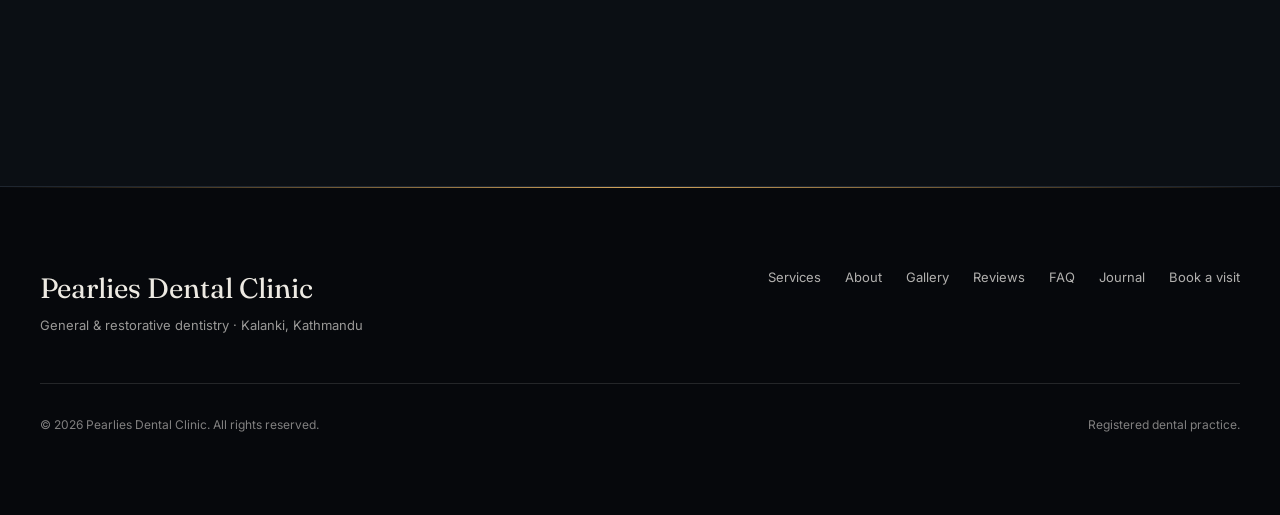
==== commit 9dbd4cbe: "Redesign: dark & premium theme with gold accents" ====
--- a/about.html
+++ b/about.html
@@ -5,7 +5,7 @@
   <meta name="viewport" content="width=device-width, initial-scale=1.0" />
   <title>About — Pearlies Dental Clinic</title>
   <meta name="description" content="Meet the team at Pearlies Dental Clinic: dentists and hygienist dedicated to gentle, honest care." />
-  <meta name="theme-color" content="#FBF8F4" />
+  <meta name="theme-color" content="#0B0F14" />
   <link rel="preconnect" href="https://fonts.googleapis.com" />
   <link rel="preconnect" href="https://fonts.gstatic.com" crossorigin />
   <link href="https://fonts.googleapis.com/css2?family=Fraunces:ital,opsz,wght@0,9..144,400;0,9..144,500;1,9..144,400;1,9..144,500&family=Inter:wght@400;500;600&display=swap" rel="stylesheet" />
--- a/assets/styles.css
+++ b/assets/styles.css
@@ -5,28 +5,28 @@
    ========================================================= */
 
 :root {
-  /* ---- Color ---- */
-  --surface-sunken:  #FBF8F4;   /* page ground — warm porcelain */
-  --surface-raised:  #FFFFFF;   /* panels */
-  --surface-tint:    #F0ECE6;   /* quiet fills */
-  --surface-inverse: #151B26;   /* dark band */
-
-  --line-subtle:     #E6E1D8;
-  --line-strong:     #C9C2B6;
-
-  --ink-primary:     #151B26;
-  --ink-secondary:   #4A5563;
-  --ink-tertiary:    #6B7280;
-  --ink-inverse:     #FBF8F4;
-
-  --accent:          #1F6F78;   /* deep teal — trust, clinical */
-  --accent-hover:    #175A62;
-  --accent-quiet:    #DCEAE9;
-  --accent-ink:      #FFFFFF;
-  --accent-shadow:   rgba(31, 111, 120, 0.24);
-
-  --gold:            #B8893F;   /* warm gold — premium touch */
-  --gold-quiet:      #F3EAD9;
+  /* ---- Color (dark & premium) ---- */
+  --surface-sunken:  #0B0F14;   /* page ground — deep navy-black */
+  --surface-raised:  #131820;   /* panels */
+  --surface-tint:    #1A2029;   /* quiet fills */
+  --surface-inverse: #06080C;   /* deeper band (footer/contrast) */
+
+  --line-subtle:     #1F2630;
+  --line-strong:     #2E3642;
+
+  --ink-primary:     #EDEAE3;   /* warm off-white */
+  --ink-secondary:   #A8AEB8;
+  --ink-tertiary:    #7A828E;
+  --ink-inverse:     #EDEAE3;
+
+  --accent:          #D4A55A;   /* warm gold — premium */
+  --accent-hover:    #E2B56A;
+  --accent-quiet:    #2A2418;   /* dark gold tint */
+  --accent-ink:      #0B0F14;    /* dark text on gold */
+  --accent-shadow:   rgba(212, 165, 90, 0.30);
+
+  --gold:            #F0C97A;   /* lighter gold — highlights */
+  --gold-quiet:      #2A2418;
 
   /* ---- Type ---- */
   --font-display: "Fraunces", "Iowan Old Style", Georgia, serif;
@@ -68,11 +68,11 @@
   --radius-lg:   16px;
   --radius-pill: 999px;
 
-  /* ---- Elevation ---- */
-  --lift-0: 0 1px 2px rgba(21, 27, 38, 0.04);
-  --lift-1: 0 2px 8px -2px rgba(21, 27, 38, 0.08), 0 1px 2px rgba(21, 27, 38, 0.04);
-  --lift-2: 0 12px 28px -14px rgba(21, 27, 38, 0.16), 0 2px 6px -2px rgba(21, 27, 38, 0.06);
-  --lift-3: 0 28px 56px -22px var(--accent-shadow), 0 4px 12px -4px rgba(21, 27, 38, 0.08);
+  /* ---- Elevation (dark) ---- */
+  --lift-0: 0 1px 2px rgba(0, 0, 0, 0.4);
+  --lift-1: 0 2px 10px -2px rgba(0, 0, 0, 0.5), 0 1px 2px rgba(0, 0, 0, 0.4);
+  --lift-2: 0 16px 36px -14px rgba(0, 0, 0, 0.6), 0 2px 6px -2px rgba(0, 0, 0, 0.4);
+  --lift-3: 0 32px 64px -22px var(--accent-shadow), 0 4px 12px -4px rgba(0, 0, 0, 0.5);
 
   /* ---- Motion ---- */
   --dur-quick:  160ms;
@@ -111,6 +111,13 @@
   text-rendering: optimizeLegibility;
   overflow-x: hidden;
 }
+body::before {
+  content: ""; position: fixed; inset: 0; z-index: 0; pointer-events: none;
+  opacity: 0.035;
+  background-image: url("data:image/svg+xml;utf8,<svg xmlns='http://www.w3.org/2000/svg' width='200' height='200'><filter id='n'><feTurbulence type='fractalNoise' baseFrequency='0.9' numOctaves='2' stitchTiles='stitch'/></filter><rect width='100%' height='100%' filter='url(%23n)' opacity='0.6'/></svg>");
+  mix-blend-mode: overlay;
+}
+body > * { position: relative; z-index: 1; }
 img, svg, video { display: block; max-width: 100%; height: auto; }
 a { color: inherit; text-decoration: none; }
 button { font: inherit; color: inherit; cursor: pointer; border: 0; background: none; }
@@ -154,13 +161,13 @@
 .masthead {
   position: sticky; top: 0; z-index: 100;
   height: var(--nav-h);
-  background: color-mix(in srgb, var(--surface-sunken) 82%, transparent);
-  backdrop-filter: blur(12px) saturate(1.1);
-  -webkit-backdrop-filter: blur(12px) saturate(1.1);
-  border-bottom: 1px solid transparent;
+  background: color-mix(in srgb, var(--surface-sunken) 72%, transparent);
+  backdrop-filter: blur(14px) saturate(1.2);
+  -webkit-backdrop-filter: blur(14px) saturate(1.2);
+  border-bottom: 1px solid var(--line-subtle);
   transition: border-color var(--dur-base) var(--ease-out), background var(--dur-base) var(--ease-out);
 }
-.masthead.is-stuck { border-bottom-color: var(--line-subtle); background: color-mix(in srgb, var(--surface-sunken) 94%, transparent); }
+.masthead.is-stuck { border-bottom-color: var(--accent); background: color-mix(in srgb, var(--surface-sunken) 92%, transparent); }
 .masthead__inner { height: 100%; display: flex; align-items: center; justify-content: space-between; gap: var(--space-6); }
 .masthead__brand { font-family: var(--font-display); font-size: var(--text-xl); display: flex; align-items: baseline; gap: var(--space-2); }
 .masthead__brand small { font-family: var(--font-text); font-size: var(--text-xs); letter-spacing: 0.12em; text-transform: uppercase; color: var(--ink-tertiary); font-weight: 500; }
@@ -188,13 +195,13 @@
 .hero__light {
   inset: -20% -10% auto -10%; height: 70%;
   background: radial-gradient(60% 50% at 50% 40%, var(--accent-quiet) 0%, transparent 70%);
-  opacity: 0.7; filter: blur(20px);
+  opacity: 0.9; filter: blur(30px);
 }
 .hero__orb {
   right: -8%; top: 12%; width: 46vw; height: 46vw; max-width: 640px; max-height: 640px;
   border-radius: 50%;
-  background: radial-gradient(circle at 35% 35%, var(--gold-quiet) 0%, transparent 60%);
-  opacity: 0.55; filter: blur(10px);
+  background: radial-gradient(circle at 35% 35%, var(--accent-shadow) 0%, transparent 62%);
+  opacity: 0.7; filter: blur(20px);
 }
 .hero__layer { transform-style: preserve-3d; will-change: transform; }
 .hero__role { font-size: var(--text-sm); letter-spacing: 0.14em; text-transform: uppercase; color: var(--ink-tertiary); display: flex; align-items: center; gap: var(--space-2); margin-bottom: var(--space-6); }
@@ -231,8 +238,15 @@
   padding: var(--space-6); border-radius: var(--radius-md);
   transition: transform var(--dur-base) var(--ease-out), box-shadow var(--dur-base) var(--ease-out), border-color var(--dur-base) var(--ease-out);
   transform-style: preserve-3d; will-change: transform;
-}
-.service:hover { border-color: var(--accent-quiet); box-shadow: var(--lift-2); transform: translateY(-4px); }
+  position: relative; overflow: hidden;
+}
+.service::before {
+  content: ""; position: absolute; inset: 0; opacity: 0;
+  background: radial-gradient(60% 40% at 50% 0%, var(--accent-quiet), transparent 70%);
+  transition: opacity var(--dur-base) var(--ease-out); pointer-events: none;
+}
+.service:hover { border-color: var(--accent); box-shadow: var(--lift-2), 0 0 0 1px var(--accent-quiet); transform: translateY(-4px); }
+.service:hover::before { opacity: 1; }
 .service__num { font-family: var(--font-display); font-style: italic; font-size: var(--text-sm); color: var(--gold); margin-bottom: var(--space-4); }
 .service__name { font-size: var(--text-xl); margin-bottom: var(--space-2); }
 .service__desc { color: var(--ink-secondary); font-size: var(--text-sm); line-height: var(--leading-prose); }
@@ -320,7 +334,8 @@
 .form__note.is-success { color: var(--accent); }
 
 /* ---------- Footer ---------- */
-.footer { background: var(--surface-inverse); color: var(--ink-inverse); padding-block: var(--space-12); margin-top: var(--space-8); }
+.footer { background: var(--surface-inverse); color: var(--ink-inverse); padding-block: var(--space-12); margin-top: var(--space-8); border-top: 1px solid var(--line-subtle); position: relative; }
+.footer::before { content: ""; position: absolute; top: 0; left: 0; right: 0; height: 1px; background: linear-gradient(90deg, transparent, var(--accent), transparent); }
 .footer__top { display: flex; justify-content: space-between; gap: var(--space-8); flex-wrap: wrap; padding-bottom: var(--space-8); border-bottom: 1px solid rgba(251,248,244,0.12); }
 .footer__name { font-family: var(--font-display); font-size: var(--text-2xl); margin-bottom: var(--space-1); }
 .footer__role { font-size: var(--text-sm); color: rgba(251,248,244,0.6); }
